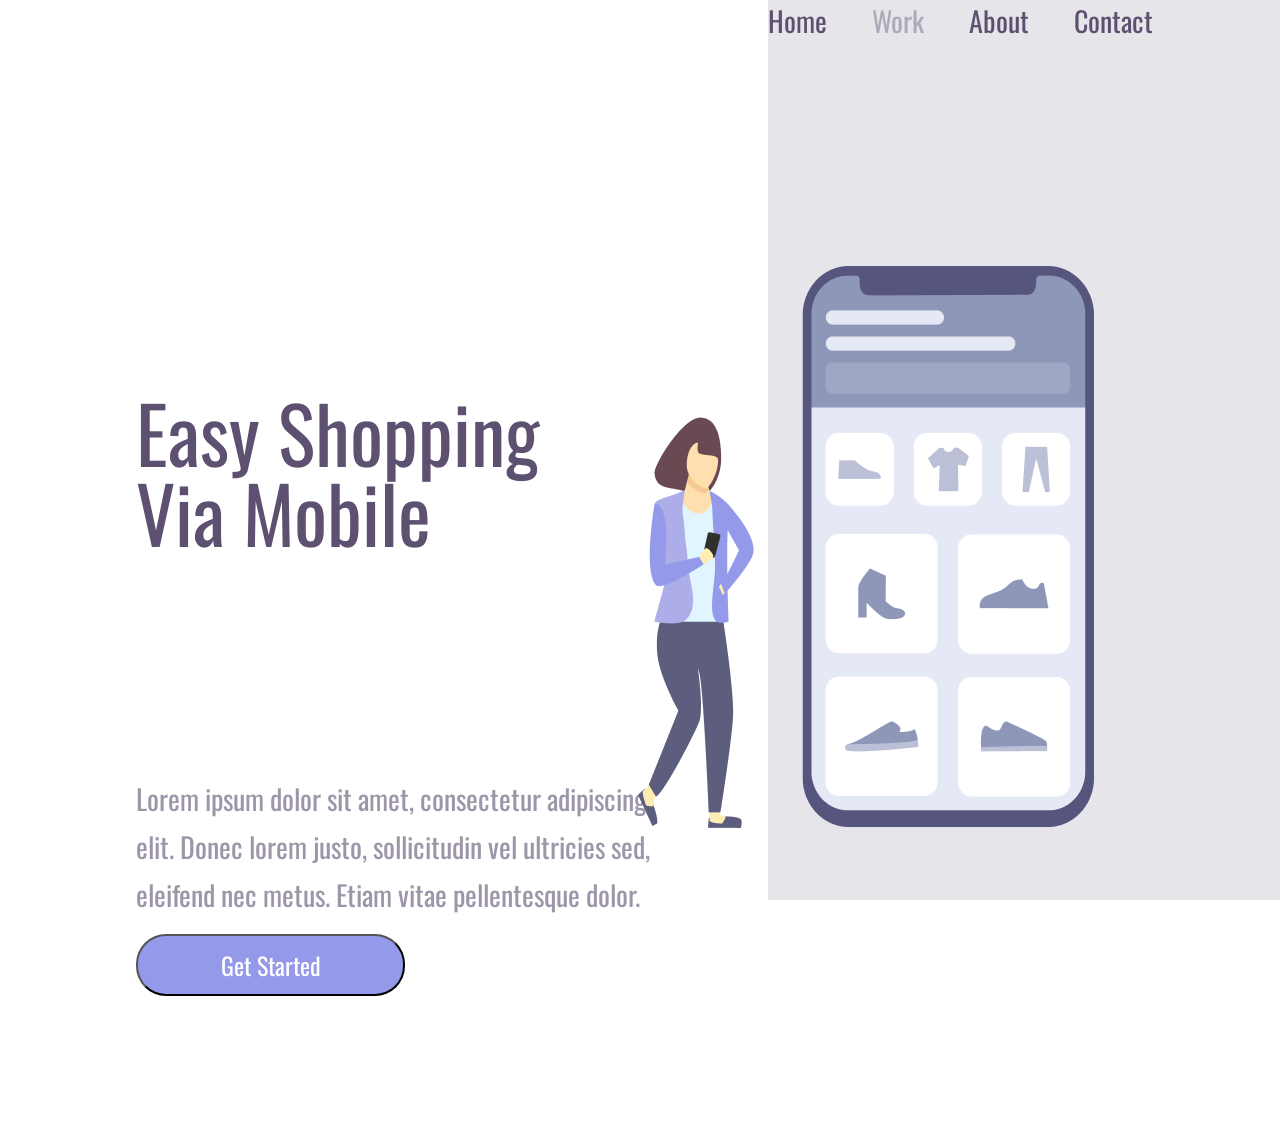
==== index.html @ 0ae067c9 "Primeiro Commit - Projeto responsividade" ====
<!DOCTYPE html>
<html lang="en">

<head>
    <meta charset="UTF-8">
    <meta name="viewport" content="width=device-width, initial-scale=1.0">
    <link rel="stylesheet" href="./styles.css">
    <link rel="preconnect" href="https://fonts.googleapis.com">
    <link rel="preconnect" href="https://fonts.gstatic.com" crossorigin>
    <link href="https://fonts.googleapis.com/css2?family=Montserrat:wght@700&family=Oswald:wght@200..700&display=swap"
        rel="stylesheet">
    <title>Projeto Responsividade - CSS</title>
</head>

<body>

    <div class="wrapper ">
        <section class="container-letf">
            <h1>Easy Shopping
                Via Mobile</h1>
            <p>Lorem ipsum dolor sit amet, consectetur adipiscing elit. Donec lorem justo, sollicitudin vel ultricies
                sed, eleifend nec metus. Etiam vitae pellentesque dolor. </p>
            <button>Get Started</button>
        </section>

        <section class="container-right">
            <header>
                <a>Home</a>
                <a>Work</a>
                <a>About</a>
                <a> Contact</a>
            </header>
            <img alt="girl-cellphone" src="./assets/Illustration-3-3.png">

        </section>
    </div>
</body>

</html>
---- styles.css ----
* {
    margin: 0;
    padding: 0;
    box-sizing: border-box;
    font-family: "Oswald", sans-serif;
    font-weight: 400;
    color: #5d5070;
}

.wrapper {
    height: 100vh;
    /*Altura*/
    width: 100vw;
    /* Largura */
}

.container-letf {
    display: inline-block;
    width: 60%;
    padding: 136px;
    margin-top: 20%;
}


.container-right {
    display: inline-block;
    background-color: rgba(93, 93, 125, 0.16);
    height: 100vh;
    width: 40%;
    position: absolute;
}

img {
    position: relative;
    top: 25%;
    right: 130px;
}

h1 {
    font-size: 78px;
    line-height: 80px;
    height: 368px;
}

p {
    font-size: 28px;
    line-height: 48px;
    opacity: 0.6;
    margin: 15px 0;
    width: 540px;
}

button {
    width: 269px;
    height: 62px;
    background: #9499EA;
    background-color: 0px 10px 24px rgba(148, 153, 234, 0.0979959);
    border-radius: 30px;
    font-size: 24px;
    line-height: 36px;
    text-align: center;
    color: #ffffff;
    cursor: pointer;
}

button:hover {
    opacity: 0.8;
}

button:active {
    opacity: .5;
}

a {
    font-size: 28px;
    line-height: 41px;
    color: #5D5070;
    margin-right: 41PX;
    cursor: pointer;
}

a:nth-child(2) {
    opacity: 0.4;
}

a:hover {
    opacity: 0.4;
}

a:active {
    opacity: 0.8;
}

header {
    /*cima 3hr 6hr 9hr*/
    margin: 24px 0 0 57;
}


@media screen and (max-width: 900px) {
    .container-letf {
        width: 100%;
        height: 50%;
        padding: 0;
        margin: 0;
    }

    .container-right{
        display: block;
        height: auto;
        width: 100%;
        position: static;
        padding: 40px;
    }

    img{
        position: static;
        max-width: 90%;
    }

    header{
        display: none;
    }

    h1{
        font-size: 36px;
        line-height: 52px;
        width: auto;
        margin: 50px 50px 0 50px;
        text-align: center;

    }

p{
    margin: 15px 40px;
    width: auto;
    text-align: center;
    font-size: 14px;
    line-height: 24px;
}

button{
    margin: 0;
    display: block;
}
}


@media screen and (max-width: 330px){
    .container-letf{
        height: 70%;
    }
}
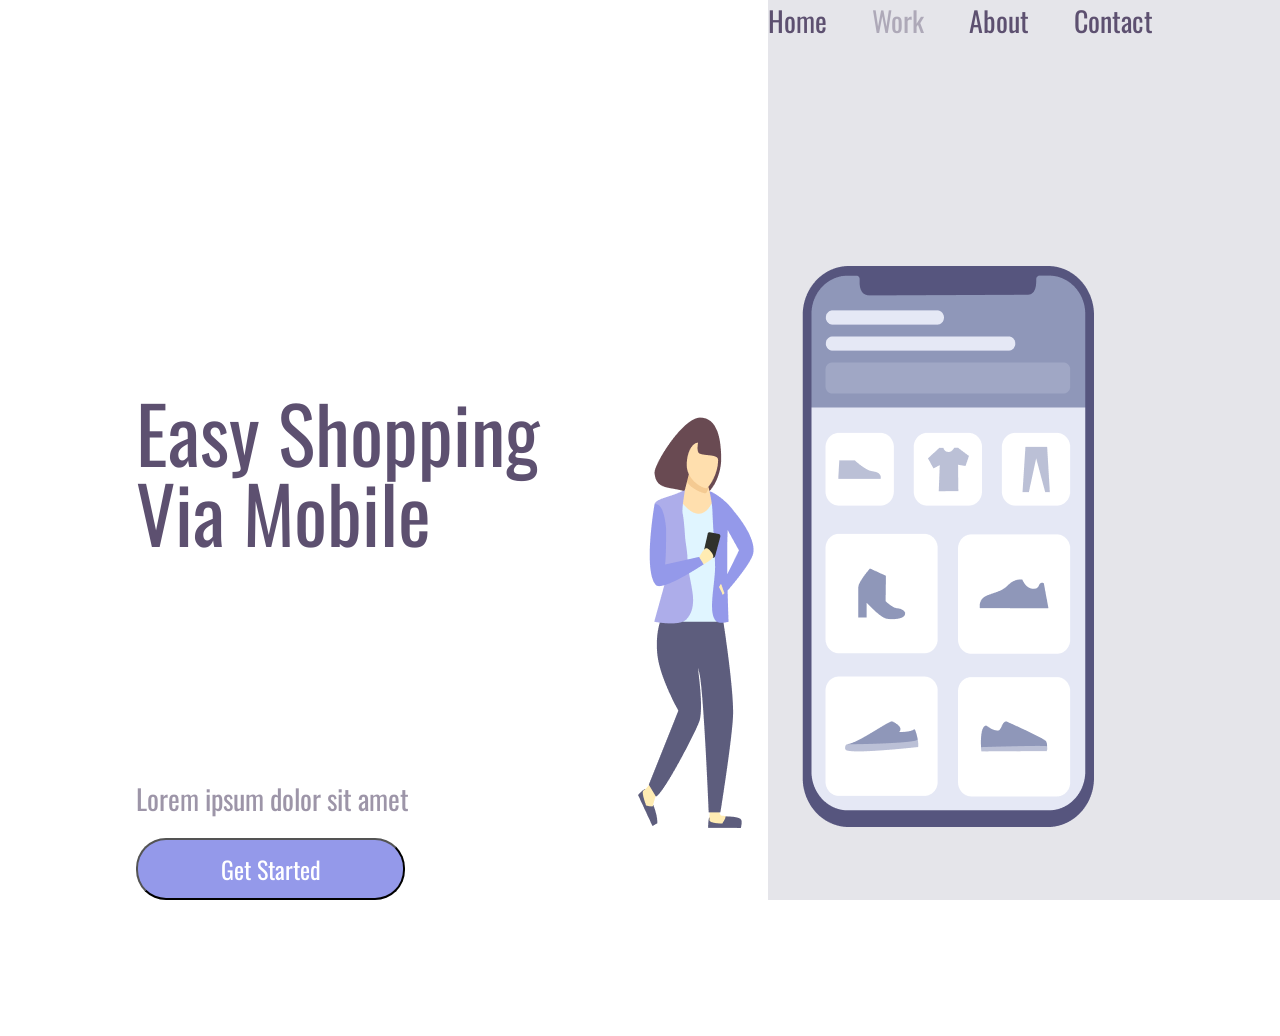
==== commit 48cad183: "Alteração no opacity no styless.css e alteração de um paragrafo no html" ====
--- a/index.html
+++ b/index.html
@@ -18,8 +18,7 @@
         <section class="container-letf">
             <h1>Easy Shopping
                 Via Mobile</h1>
-            <p>Lorem ipsum dolor sit amet, consectetur adipiscing elit. Donec lorem justo, sollicitudin vel ultricies
-                sed, eleifend nec metus. Etiam vitae pellentesque dolor. </p>
+            <p>Lorem ipsum dolor sit amet</p>
             <button>Get Started</button>
         </section>
 
--- a/styles.css
+++ b/styles.css
@@ -64,11 +64,11 @@
 }
 
 button:hover {
-    opacity: 0.8;
+    opacity: .8;
 }
 
 button:active {
-    opacity: .5;
+    opacity: 0.5;
 }
 
 a {
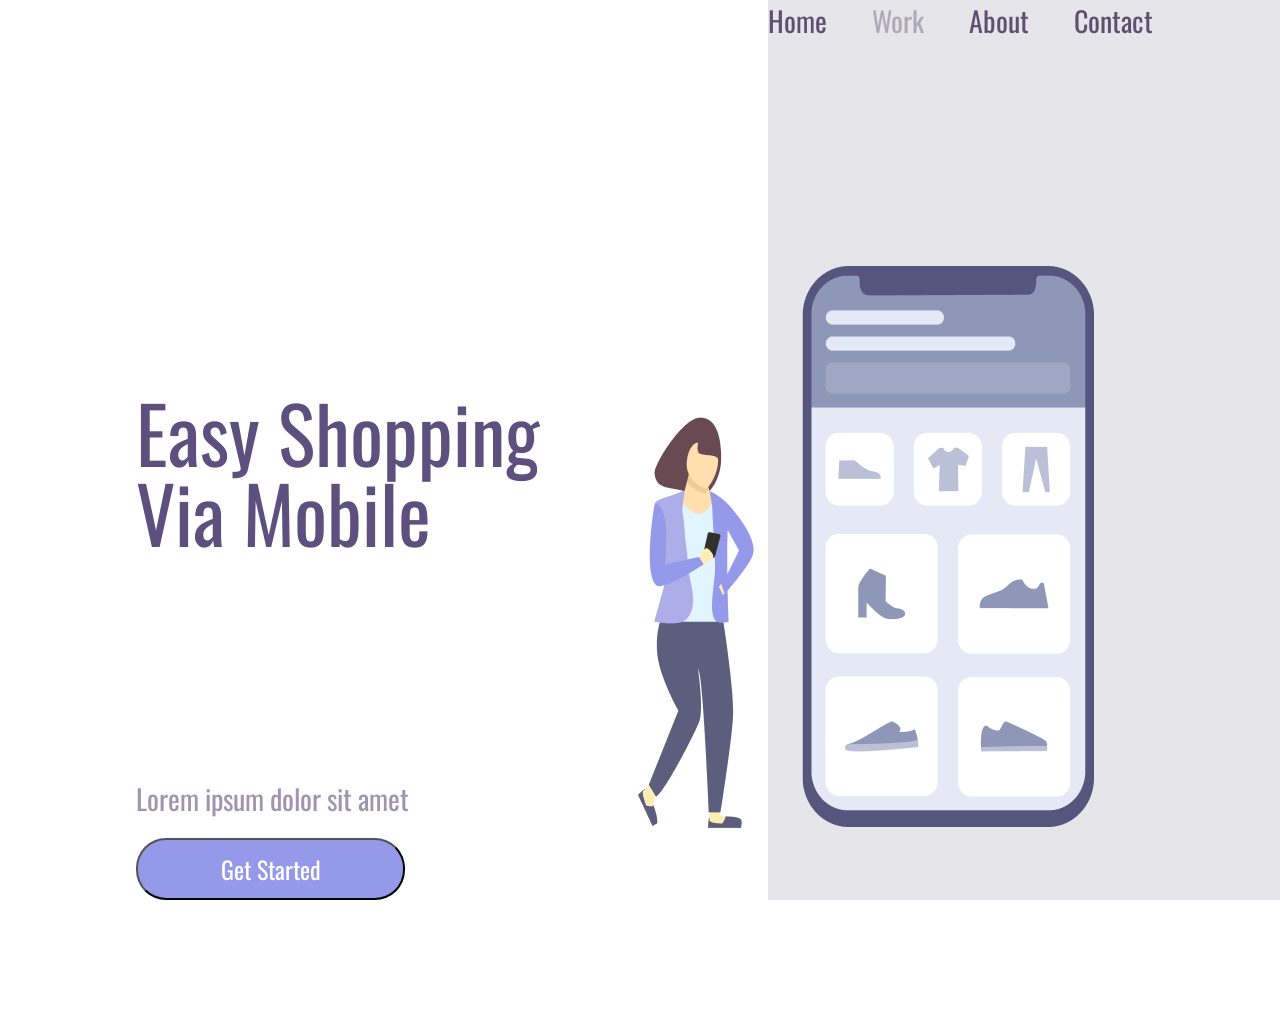
==== commit d4551b20: "alteracao na cor principal e no titulo do projeto" ====
--- a/index.html
+++ b/index.html
@@ -9,11 +9,11 @@
     <link rel="preconnect" href="https://fonts.gstatic.com" crossorigin>
     <link href="https://fonts.googleapis.com/css2?family=Montserrat:wght@700&family=Oswald:wght@200..700&display=swap"
         rel="stylesheet">
-    <title>Projeto Responsividade - CSS</title>
+    <title>Projeto Responsividade - Alteracao do tema - CSS</title>
 </head>
 
 <body>
-
+ 
     <div class="wrapper ">
         <section class="container-letf">
             <h1>Easy Shopping
@@ -35,4 +35,4 @@
     </div>
 </body>
 
-</html>+</html>
--- a/styles.css
+++ b/styles.css
@@ -4,7 +4,7 @@
     box-sizing: border-box;
     font-family: "Oswald", sans-serif;
     font-weight: 400;
-    color: #5d5070;
+    color: #5d507E;
 }
 
 .wrapper {
